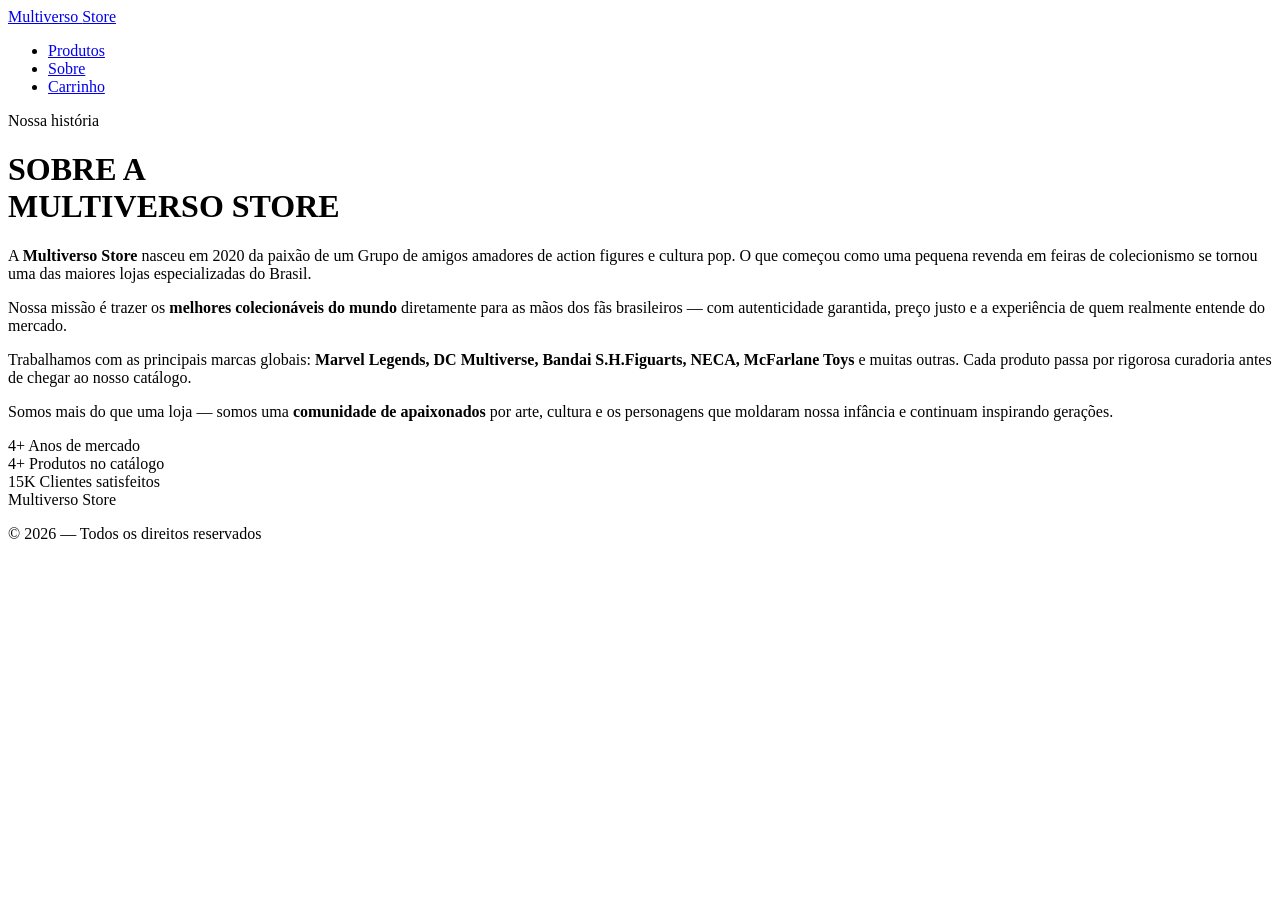
==== pages/sobre.html @ 5273c5f5 "feat: Criacao do sobre no HTML explicando sobre a loja" ====
<!DOCTYPE html>
<html lang="pt-BR">
<head>
  <meta charset="UTF-8" />
  <meta name="viewport" content="width=device-width, initial-scale=1.0" />
  <title>Sobre | Multiverso Store</title>
  <link rel="stylesheet" href="../src/css/estilo.css" />
</head>
<body>

  <!-- HEADER -->
  <header>
    <nav>
      <a href="../index.html" class="logo">Multiverso <span>Store</span></a>
      <ul class="nav-links">
        <li><a href="../index.html">Produtos</a></li>
        <li><a href="sobre.html">Sobre</a></li>
        <li><a href="loja.html">Carrinho</a></li>
      </ul>
    </nav>
  </header>

  <!-- SOBRE -->
  <main>
    <div class="sobre-wrapper">

      <p class="sobre-eyebrow fade-in">Nossa história</p>

      <h1 class="sobre-title fade-in">
        SOBRE A<br><span>MULTIVERSO STORE</span>
      </h1>

      <div class="sobre-body fade-in">
        <p>
          A <strong>Multiverso Store</strong> nasceu em 2020 da paixão de um Grupo de amigos amadores de action figures e cultura pop. O que começou como uma pequena revenda em feiras de colecionismo se tornou uma das maiores lojas especializadas do Brasil.
        </p>
        <p>
          Nossa missão é trazer os <strong>melhores colecionáveis do mundo</strong> diretamente para as mãos dos fãs brasileiros — com autenticidade garantida, preço justo e a experiência de quem realmente entende do mercado.
        </p>
        <p>
          Trabalhamos com as principais marcas globais: <strong>Marvel Legends, DC Multiverse, Bandai S.H.Figuarts, NECA, McFarlane Toys</strong> e muitas outras. Cada produto passa por rigorosa curadoria antes de chegar ao nosso catálogo.
        </p>
        <p>
          Somos mais do que uma loja — somos uma <strong>comunidade de apaixonados</strong> por arte, cultura e os personagens que moldaram nossa infância e continuam inspirando gerações.
        </p>
      </div>

      <!-- STATS -->
      <div class="sobre-stats fade-in">
        <div class="stat-box">
          <span class="stat-number">4+</span>
          <span class="stat-label">Anos de mercado</span>
        </div>
        <div class="stat-box">
          <span class="stat-number">4+</span>
          <span class="stat-label">Produtos no catálogo</span>
        </div>
        <div class="stat-box">
          <span class="stat-number">15K</span>
          <span class="stat-label">Clientes satisfeitos</span>
        </div>
      </div>

    </div>
  </main>

  <!-- FOOTER -->
  <footer>
    <div class="footer-logo">Multiverso <span>Store</span></div>
    <p>&copy; 2026 &mdash; Todos os direitos reservados</p>
  </footer>

  <script src="../src/js/script.js"></script>
</body>
</html>
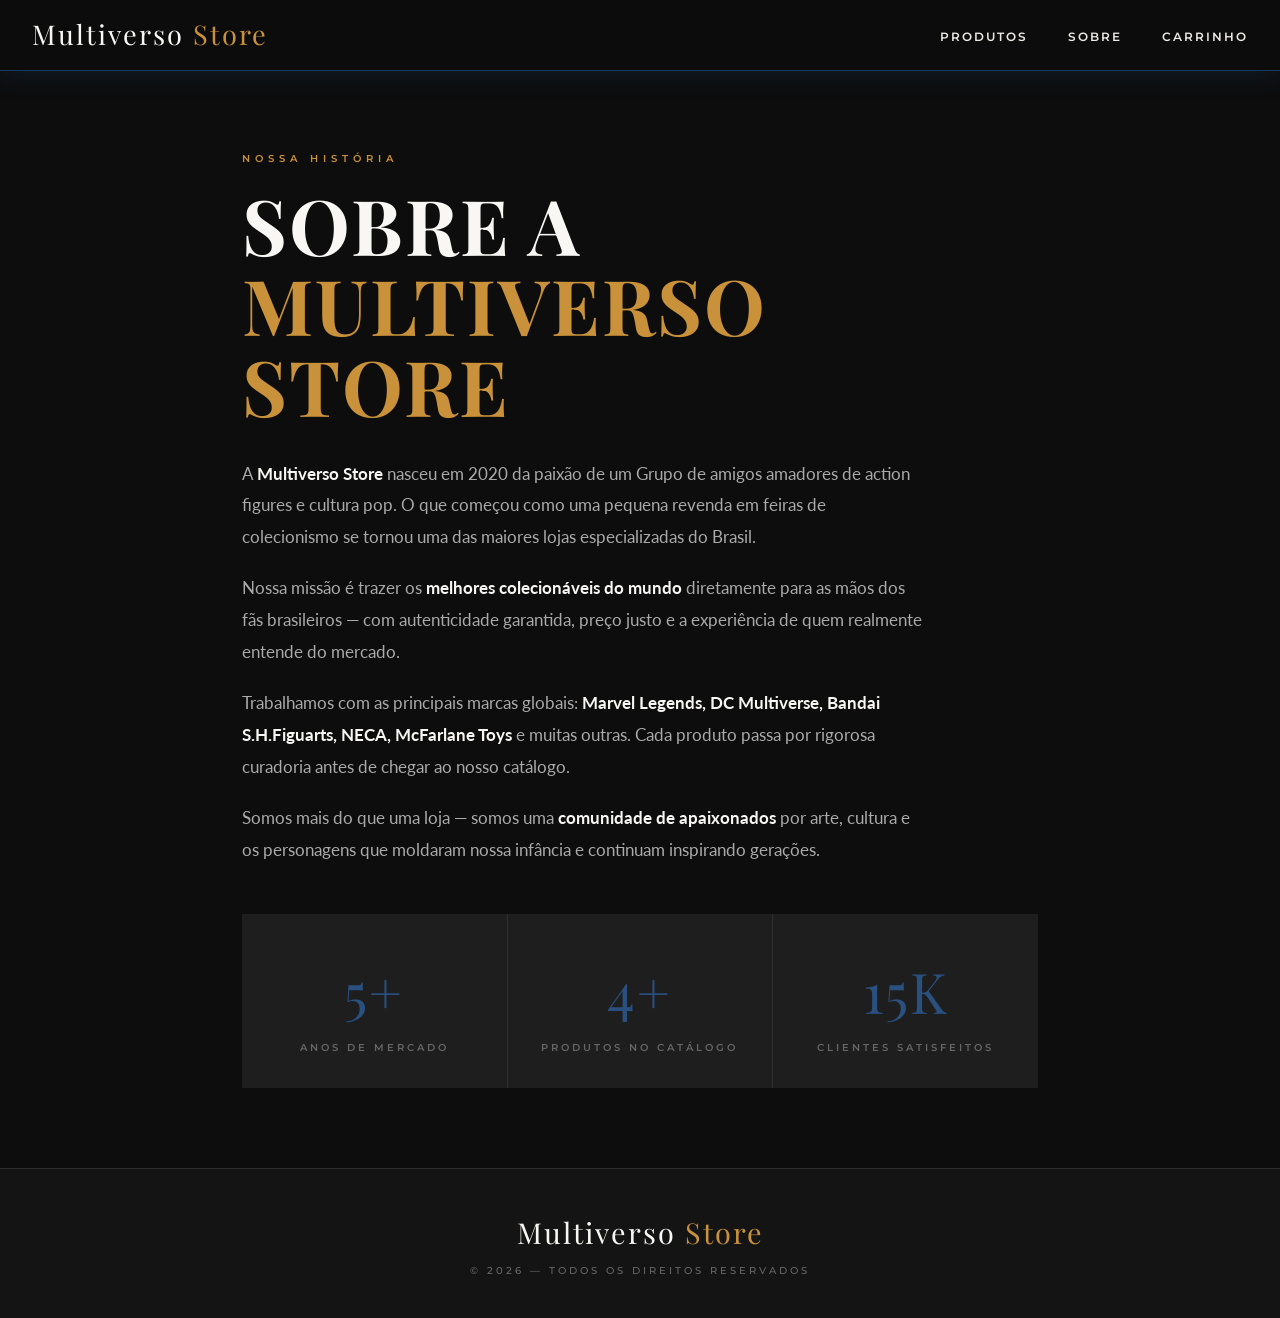
==== commit bd5f66c0: "chore: criando os produtos para a loja" ====
--- a/pages/sobre.html
+++ b/pages/sobre.html
@@ -48,7 +48,7 @@
       <!-- STATS -->
       <div class="sobre-stats fade-in">
         <div class="stat-box">
-          <span class="stat-number">4+</span>
+          <span class="stat-number">5+</span>
           <span class="stat-label">Anos de mercado</span>
         </div>
         <div class="stat-box">
--- a/src/css/estilo.css
+++ b/src/css/estilo.css
@@ -0,0 +1,645 @@
+@import url('https://fonts.googleapis.com/css2?family=Playfair+Display:wght@700;900&family=Lato:wght@300;400;700&family=Montserrat:wght@500;600;700&display=swap');
+
+:root {
+  --primary: #1a3a5c;
+  --primary-dark: #0f2440;
+  --primary-light: #2a5080;
+  --accent: #c9923a;
+  --accent-dark: #a87530;
+  --black: #0d0d0d;
+  --dark: #141414;
+  --dark2: #1e1e1e;
+  --dark3: #252525;
+  --gray: #2e2e2e;
+  --gray-light: #666666;
+  --white: #f8f7f4;
+  --off-white: #ede9e3;
+  --font-display: 'Playfair Display', serif;
+  --font-body: 'Lato', sans-serif;
+  --font-ui: 'Montserrat', sans-serif;
+  --shadow-primary: 0 4px 24px rgba(26, 58, 92, 0.35);
+  --shadow-accent: 0 4px 20px rgba(201, 146, 58, 0.35);
+  --transition: all 0.3s cubic-bezier(0.25, 0.46, 0.45, 0.94);
+}
+
+* {
+  margin: 0;
+  padding: 0;
+  box-sizing: border-box;
+}
+
+html {
+  scroll-behavior: smooth;
+}
+
+body {
+  background-color: var(--black);
+  color: var(--white);
+  font-family: var(--font-body);
+  font-size: 16px;
+  line-height: 1.6;
+  overflow-x: hidden;
+}
+
+/* ─── SCROLLBAR ─── */
+::-webkit-scrollbar { width: 6px; }
+::-webkit-scrollbar-track { background: var(--dark); }
+::-webkit-scrollbar-thumb { background: var(--primary); border-radius: 3px; }
+
+/* ─── HEADER / NAV ─── */
+header {
+  position: sticky;
+  top: 0;
+  z-index: 100;
+  background: rgba(13,13,13,0.95);
+  backdrop-filter: blur(12px);
+  border-bottom: 1px solid var(--primary);
+  box-shadow: var(--shadow-primary);
+}
+
+nav {
+  max-width: 1300px;
+  margin: 0 auto;
+  padding: 0 2rem;
+  height: 70px;
+  display: flex;
+  align-items: center;
+  justify-content: space-between;
+}
+
+.logo {
+  font-family: var(--font-display);
+  font-size: 1.7rem;
+  letter-spacing: 2px;
+  color: var(--white);
+  text-decoration: none;
+  position: relative;
+}
+
+.logo span {
+  color: var(--accent);
+}
+
+.nav-links {
+  display: flex;
+  gap: 2.5rem;
+  list-style: none;
+}
+
+.nav-links a {
+  font-family: var(--font-ui);
+  font-size: 0.72rem;
+  font-weight: 600;
+  letter-spacing: 2px;
+  text-transform: uppercase;
+  color: var(--off-white);
+  text-decoration: none;
+  transition: var(--transition);
+  position: relative;
+  padding-bottom: 4px;
+}
+
+.nav-links a::after {
+  content: '';
+  position: absolute;
+  bottom: 0;
+  left: 0;
+  width: 0;
+  height: 2px;
+  background: var(--accent);
+  transition: var(--transition);
+}
+
+.nav-links a:hover {
+  color: var(--accent);
+}
+
+.nav-links a:hover::after {
+  width: 100%;
+}
+
+/* ─── HERO ─── */
+.hero {
+  min-height: 90vh;
+  display: flex;
+  align-items: center;
+  justify-content: center;
+  text-align: center;
+  position: relative;
+  overflow: hidden;
+  background:
+    radial-gradient(ellipse at 20% 50%, rgba(26,58,92,0.25) 0%, transparent 60%),
+    radial-gradient(ellipse at 80% 50%, rgba(201,146,58,0.08) 0%, transparent 60%),
+    var(--black);
+}
+
+.hero::before {
+  content: '';
+  position: absolute;
+  inset: 0;
+  background-image:
+    linear-gradient(rgba(26,58,92,0.07) 1px, transparent 1px),
+    linear-gradient(90deg, rgba(26,58,92,0.07) 1px, transparent 1px);
+  background-size: 60px 60px;
+  animation: gridMove 20s linear infinite;
+}
+
+@keyframes gridMove {
+  0% { transform: translateY(0); }
+  100% { transform: translateY(60px); }
+}
+
+.hero-content {
+  position: relative;
+  z-index: 2;
+  max-width: 900px;
+  padding: 2rem;
+}
+
+.hero-badge {
+  display: inline-block;
+  font-family: var(--font-ui);
+  font-size: 0.65rem;
+  font-weight: 600;
+  letter-spacing: 4px;
+  color: var(--accent);
+  border: 1px solid var(--accent);
+  padding: 6px 20px;
+  border-radius: 2px;
+  margin-bottom: 1.5rem;
+  animation: fadeInDown 0.6s ease both;
+}
+
+.hero h1 {
+  font-family: var(--font-display);
+  font-size: clamp(3.5rem, 9vw, 8rem);
+  line-height: 1;
+  letter-spacing: 3px;
+  color: var(--white);
+  animation: fadeInUp 0.8s ease 0.2s both;
+}
+
+.hero h1 .highlight {
+  color: var(--accent);
+  text-shadow: var(--shadow-accent);
+}
+
+.hero-sub {
+  font-family: var(--font-body);
+  font-size: 1.1rem;
+  font-weight: 300;
+  color: #888;
+  letter-spacing: 4px;
+  text-transform: uppercase;
+  margin-top: 1rem;
+  animation: fadeInUp 0.8s ease 0.4s both;
+}
+
+.hero-cta {
+  margin-top: 2.5rem;
+  animation: fadeInUp 0.8s ease 0.6s both;
+}
+
+.btn-primary {
+  display: inline-block;
+  font-family: var(--font-ui);
+  font-size: 0.75rem;
+  font-weight: 700;
+  letter-spacing: 3px;
+  text-transform: uppercase;
+  color: var(--white);
+  background: var(--primary);
+  border: 2px solid var(--primary-light);
+  padding: 14px 42px;
+  text-decoration: none;
+  cursor: pointer;
+  border-radius: 2px;
+  transition: var(--transition);
+}
+
+.btn-primary:hover {
+  background: var(--accent);
+  border-color: var(--accent);
+  color: var(--black);
+  transform: translateY(-2px);
+  box-shadow: var(--shadow-accent);
+}
+
+/* ─── SECTIONS ─── */
+.section {
+  max-width: 1300px;
+  margin: 0 auto;
+  padding: 5rem 2rem;
+}
+
+.section-header {
+  text-align: center;
+  margin-bottom: 4rem;
+}
+
+.section-label {
+  font-family: var(--font-ui);
+  font-size: 0.65rem;
+  font-weight: 600;
+  letter-spacing: 5px;
+  color: var(--accent);
+  text-transform: uppercase;
+  margin-bottom: 0.5rem;
+  display: block;
+}
+
+.section-title {
+  font-family: var(--font-display);
+  font-size: clamp(2.2rem, 5vw, 4rem);
+  letter-spacing: 2px;
+  color: var(--white);
+  line-height: 1.1;
+}
+
+.section-title span {
+  color: var(--accent);
+}
+
+.divider {
+  width: 60px;
+  height: 3px;
+  background: linear-gradient(90deg, var(--primary), var(--accent));
+  margin: 1.5rem auto 0;
+}
+
+/* ─── PRODUCT CARDS ─── */
+.products-grid {
+  display: grid;
+  grid-template-columns: repeat(auto-fill, minmax(230px, 1fr));
+  gap: 1.5rem;
+}
+
+.card {
+  background: var(--dark2);
+  border: 1px solid var(--gray);
+  border-radius: 4px;
+  position: relative;
+  overflow: hidden;
+  transition: var(--transition);
+  cursor: pointer;
+}
+
+.card::before {
+  content: '';
+  position: absolute;
+  inset: 0;
+  background: linear-gradient(135deg, rgba(26,58,92,0.1), transparent);
+  opacity: 0;
+  transition: var(--transition);
+}
+
+.card:hover {
+  transform: translateY(-8px);
+  border-color: var(--primary-light);
+  box-shadow: var(--shadow-primary), 0 20px 40px rgba(0,0,0,0.5);
+}
+
+.card:hover::before {
+  opacity: 1;
+}
+
+.card-img-wrap {
+  width: 100%;
+  height: 240px;
+  overflow: hidden;
+  background: var(--dark3);
+  display: flex;
+  align-items: center;
+  justify-content: center;
+  position: relative;
+}
+
+.card-img-wrap img {
+  width: 100%;
+  height: 100%;
+  object-fit: cover;
+  transition: transform 0.5s ease;
+  filter: grayscale(20%);
+}
+
+.card:hover .card-img-wrap img {
+  transform: scale(1.08);
+  filter: grayscale(0%);
+}
+
+.card-badge {
+  position: absolute;
+  top: 12px;
+  left: 12px;
+  font-family: var(--font-ui);
+  font-size: 0.55rem;
+  font-weight: 700;
+  letter-spacing: 2px;
+  background: var(--primary);
+  color: var(--white);
+  padding: 4px 10px;
+  border-radius: 2px;
+}
+
+.card-body {
+  padding: 1.2rem 1.4rem 1.4rem;
+}
+
+.card-brand {
+  font-family: var(--font-ui);
+  font-size: 0.6rem;
+  font-weight: 600;
+  letter-spacing: 3px;
+  color: var(--gray-light);
+  text-transform: uppercase;
+  margin-bottom: 0.3rem;
+}
+
+.card-name {
+  font-family: var(--font-display);
+  font-size: 1.15rem;
+  font-weight: 700;
+  color: var(--white);
+  letter-spacing: 0.5px;
+  margin-bottom: 0.5rem;
+  line-height: 1.3;
+}
+
+.card-desc {
+  font-size: 0.85rem;
+  font-family: var(--font-body);
+  color: var(--gray-light);
+  font-weight: 400;
+  line-height: 1.6;
+  margin-bottom: 1.2rem;
+}
+
+.card-footer {
+  display: flex;
+  align-items: center;
+  justify-content: space-between;
+}
+
+.card-price {
+  font-family: var(--font-display);
+  font-size: 1.7rem;
+  color: var(--accent);
+  letter-spacing: 1px;
+}
+
+.btn-add {
+  font-family: var(--font-ui);
+  font-size: 0.6rem;
+  font-weight: 700;
+  letter-spacing: 2px;
+  color: var(--white);
+  background: transparent;
+  border: 1px solid var(--primary-light);
+  padding: 8px 16px;
+  cursor: pointer;
+  transition: var(--transition);
+  text-transform: uppercase;
+  border-radius: 2px;
+}
+
+.btn-add:hover {
+  background: var(--primary);
+  border-color: var(--primary);
+  box-shadow: var(--shadow-primary);
+}
+
+/* ─── CART SECTION (loja.html) ─── */
+.cart-wrapper {
+  max-width: 900px;
+  margin: 0 auto;
+  padding: 4rem 2rem;
+}
+
+.cart-title {
+  font-family: var(--font-display);
+  font-size: 3rem;
+  letter-spacing: 2px;
+  color: var(--white);
+  margin-bottom: 2rem;
+}
+
+.cart-title span { color: var(--accent); }
+
+.cart-list {
+  list-style: none;
+  display: flex;
+  flex-direction: column;
+  gap: 1px;
+  margin-bottom: 2rem;
+}
+
+.cart-item {
+  display: flex;
+  align-items: center;
+  justify-content: space-between;
+  padding: 1rem 1.5rem;
+  background: var(--dark2);
+  border-left: 3px solid var(--primary);
+  font-family: var(--font-body);
+  font-weight: 600;
+  font-size: 1rem;
+  letter-spacing: 0.5px;
+  transition: var(--transition);
+}
+
+.cart-item:hover {
+  background: var(--dark3);
+  border-left-color: var(--accent);
+}
+
+.item-name { color: var(--white); }
+.item-price {
+  font-family: var(--font-display);
+  font-size: 1.3rem;
+  color: var(--accent);
+  letter-spacing: 1px;
+}
+
+.cart-summary {
+  background: var(--dark2);
+  border: 1px solid var(--gray);
+  border-radius: 4px;
+  padding: 2rem;
+}
+
+.summary-row {
+  display: flex;
+  justify-content: space-between;
+  align-items: center;
+  padding: 0.5rem 0;
+  border-bottom: 1px solid var(--gray);
+  font-family: var(--font-body);
+  font-weight: 600;
+  font-size: 0.95rem;
+  letter-spacing: 0.5px;
+  color: var(--gray-light);
+}
+
+.summary-total {
+  display: flex;
+  justify-content: space-between;
+  align-items: center;
+  padding-top: 1.2rem;
+  margin-top: 0.5rem;
+}
+
+.summary-total .label {
+  font-family: var(--font-ui);
+  font-size: 0.75rem;
+  font-weight: 700;
+  letter-spacing: 3px;
+  text-transform: uppercase;
+  color: var(--white);
+}
+
+#totalCompra, #totalFinal {
+  font-family: var(--font-display);
+  font-size: 2.5rem;
+  color: var(--accent);
+  letter-spacing: 2px;
+  text-shadow: var(--shadow-accent);
+}
+
+.btn-discount {
+  margin-top: 1.5rem;
+  width: 100%;
+  font-family: var(--font-ui);
+  font-size: 0.75rem;
+  font-weight: 700;
+  letter-spacing: 3px;
+  color: var(--white);
+  background: var(--primary);
+  border: none;
+  border-radius: 2px;
+  padding: 14px;
+  cursor: pointer;
+  transition: var(--transition);
+  text-transform: uppercase;
+}
+
+.btn-discount:hover {
+  background: var(--accent);
+  color: var(--black);
+}
+
+.discount-badge {
+  display: inline-block;
+  background: var(--primary);
+  color: var(--white);
+  font-family: var(--font-ui);
+  font-size: 0.6rem;
+  font-weight: 600;
+  letter-spacing: 2px;
+  padding: 4px 12px;
+  border-radius: 2px;
+  margin-top: 0.8rem;
+  opacity: 0;
+  transition: opacity 0.4s;
+}
+
+.discount-badge.show { opacity: 1; }
+
+/* ─── SOBRE PAGE ─── */
+.sobre-wrapper {
+  max-width: 860px;
+  margin: 0 auto;
+  padding: 5rem 2rem;
+}
+
+.sobre-eyebrow {
+  font-family: var(--font-ui);
+  font-size: 0.65rem;
+  font-weight: 600;
+  letter-spacing: 5px;
+  color: var(--accent);
+  text-transform: uppercase;
+  margin-bottom: 1rem;
+}
+
+.sobre-title {
+  font-family: var(--font-display);
+  font-size: clamp(2.5rem, 6vw, 5rem);
+  letter-spacing: 2px;
+  line-height: 1.05;
+  margin-bottom: 2rem;
+}
+
+.sobre-title span { color: var(--accent); }
+
+.sobre-body {
+  font-size: 1.05rem;
+  font-family: var(--font-body);
+  font-weight: 400;
+  color: #aaaaaa;
+  line-height: 1.9;
+  max-width: 680px;
+}
+
+.sobre-body p { margin-bottom: 1.2rem; }
+
+.sobre-body strong { color: var(--white); font-weight: 700; }
+
+.sobre-stats {
+  display: grid;
+  grid-template-columns: repeat(3, 1fr);
+  gap: 1px;
+  margin-top: 3rem;
+  background: var(--gray);
+}
+
+.stat-box {
+  background: var(--dark2);
+  padding: 2rem 1.5rem;
+  text-align: center;
+}
+
+.stat-number {
+  font-family: var(--font-display);
+  font-size: 3.5rem;
+  color: var(--primary-light);
+  letter-spacing: 2px;
+  display: block;
+}
+
+.stat-label {
+  font-family: var(--font-ui);
+  font-size: 0.6rem;
+  font-weight: 600;
+  letter-spacing: 3px;
+  color: var(--gray-light);
+  text-transform: uppercase;
+  margin-top: 0.3rem;
+  display: block;
+}
+
+/* ─── FOOTER ─── */
+footer {
+  background: var(--dark);
+  border-top: 1px solid var(--gray);
+  padding: 2.5rem;
+  text-align: center;
+}
+
+.footer-logo {
+  font-family: var(--font-display);
+  font-size: 1.8rem;
+  letter-spacing: 2px;
+  color: var(--white);
+  margin-bottom: 0.5rem;
+}
+
+.footer-logo span { color: var(--accent); }
+
+footer p {
+  font-family: var(--font-ui);
+  font-size: 0.6rem;
+  font-weight: 500;
+  letter-spacing: 3px;
+  color: var(--gray-light);
+  text-transform: uppercase;
+}
